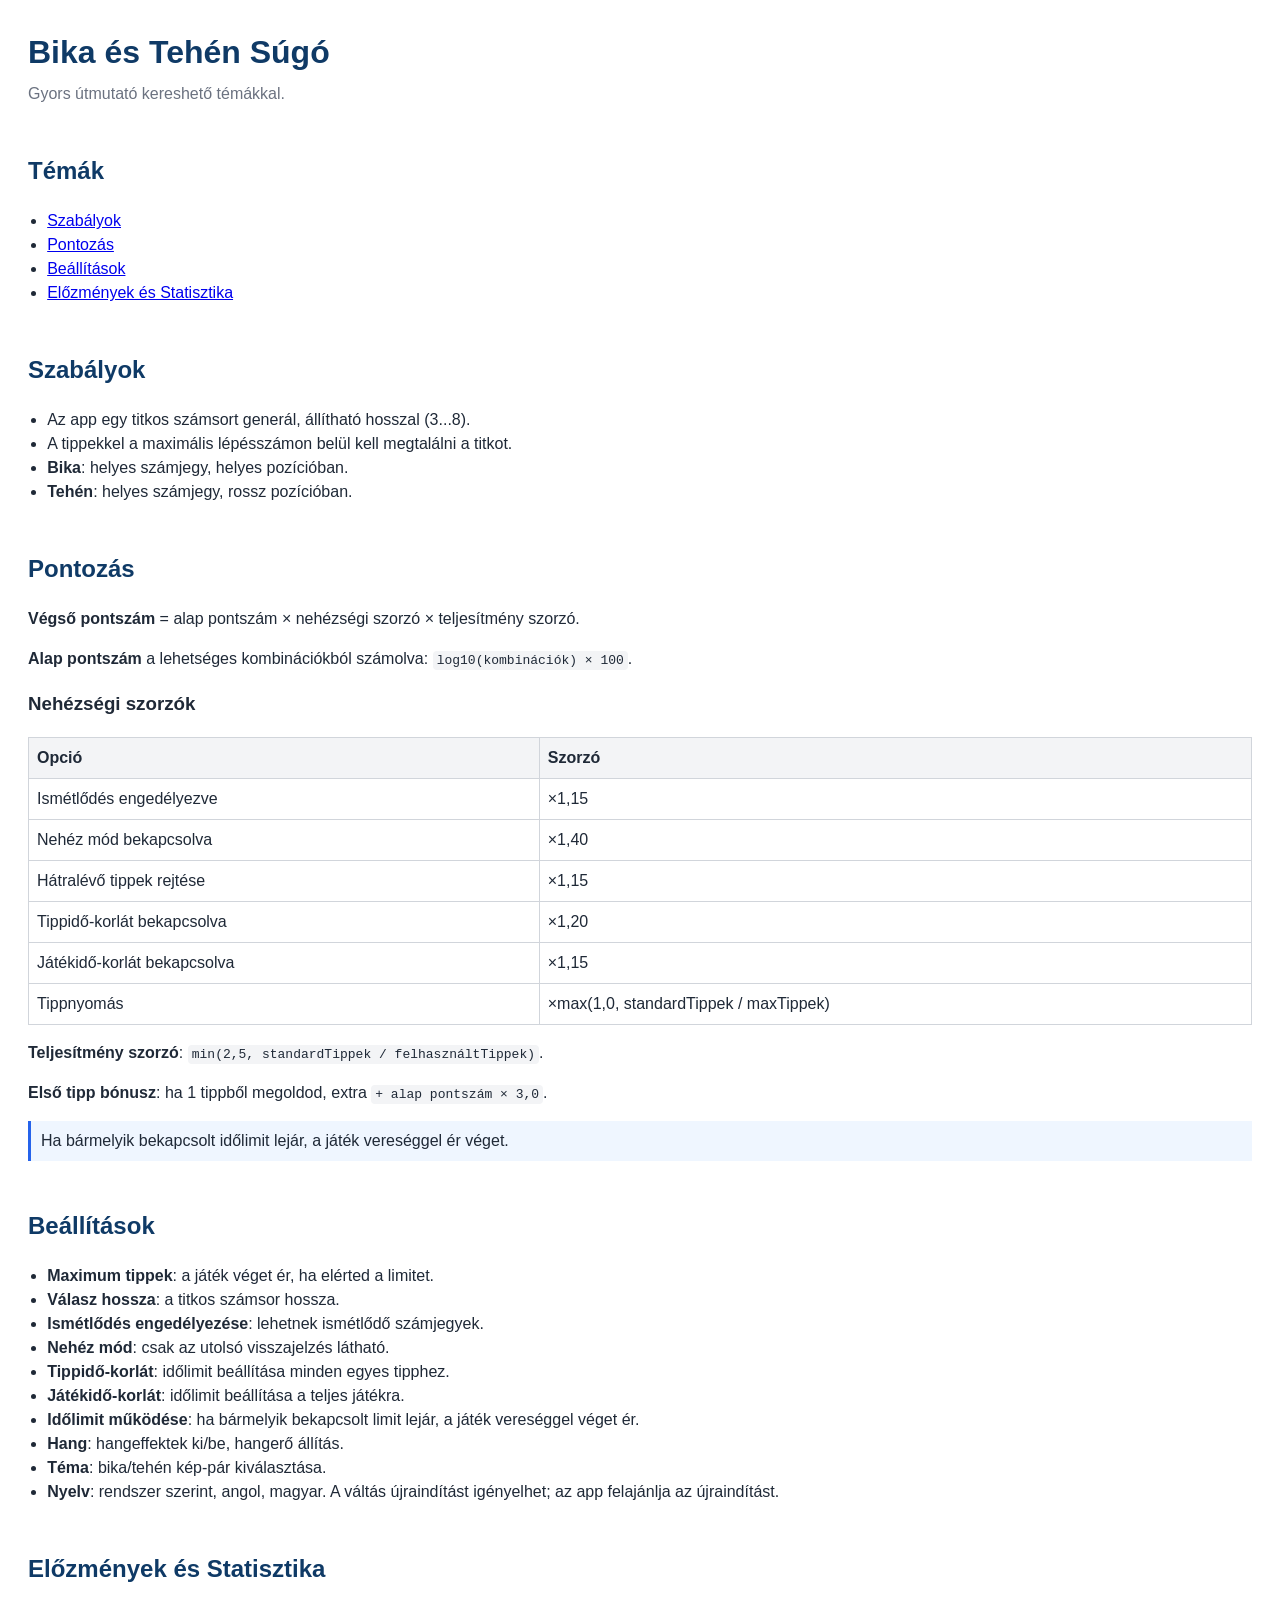
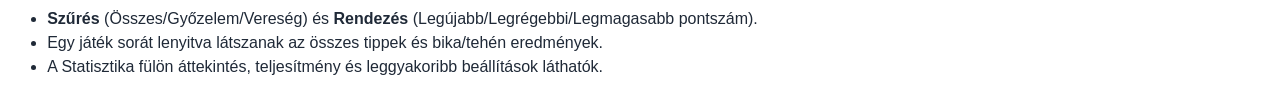
==== CowsAndBulls/Help/hu.lproj/index.html @ 23c0cfa2 "version 1.8, Sounds, timed gameplay, new scoring system" ====
<!doctype html>
<html lang="hu">
<head>
    <meta charset="utf-8">
    <meta name="AppleTitle" content="Bika és Tehén Súgó">
    <meta name="AppleIcon" content="AppIcon">
    <meta name="keywords" content="bika és tehén,súgó,játékszabály,pontozás,előzmények,beállítások,nehéz mód,ismétlődés,tippek">
    <title>Bika és Tehén Súgó</title>
    <link rel="stylesheet" href="../style.css">
</head>
<body>
    <a name="index"></a>
    <h1>Bika és Tehén Súgó</h1>
    <p class="subtitle">Gyors útmutató kereshető témákkal.</p>

    <div class="section">
        <h2>Témák</h2>
        <ul>
            <li><a href="#rules">Szabályok</a></li>
            <li><a href="#scoring">Pontozás</a></li>
            <li><a href="#settings">Beállítások</a></li>
            <li><a href="#history">Előzmények és Statisztika</a></li>
        </ul>
    </div>

    <div class="section" id="rules">
        <h2>Szabályok</h2>
        <ul>
            <li>Az app egy titkos számsort generál, állítható hosszal (3...8).</li>
            <li>A tippekkel a maximális lépésszámon belül kell megtalálni a titkot.</li>
            <li><strong>Bika</strong>: helyes számjegy, helyes pozícióban.</li>
            <li><strong>Tehén</strong>: helyes számjegy, rossz pozícióban.</li>
        </ul>
    </div>

    <div class="section" id="scoring">
        <h2>Pontozás</h2>
        <p><strong>Végső pontszám</strong> = alap pontszám × nehézségi szorzó × teljesítmény szorzó.</p>
        <p><strong>Alap pontszám</strong> a lehetséges kombinációkból számolva: <code>log10(kombinációk) × 100</code>.</p>

        <h3>Nehézségi szorzók</h3>
        <table>
            <tr><th>Opció</th><th>Szorzó</th></tr>
            <tr><td>Ismétlődés engedélyezve</td><td>×1,15</td></tr>
            <tr><td>Nehéz mód bekapcsolva</td><td>×1,40</td></tr>
            <tr><td>Hátralévő tippek rejtése</td><td>×1,15</td></tr>
            <tr><td>Tippidő-korlát bekapcsolva</td><td>×1,20</td></tr>
            <tr><td>Játékidő-korlát bekapcsolva</td><td>×1,15</td></tr>
            <tr><td>Tippnyomás</td><td>×max(1,0, standardTippek / maxTippek)</td></tr>
        </table>

        <p><strong>Teljesítmény szorzó</strong>: <code>min(2,5, standardTippek / felhasználtTippek)</code>.</p>
        <p><strong>Első tipp bónusz</strong>: ha 1 tippből megoldod, extra <code>+ alap pontszám × 3,0</code>.</p>
        <p class="note">Ha bármelyik bekapcsolt időlimit lejár, a játék vereséggel ér véget.</p>
    </div>

    <div class="section" id="settings">
        <h2>Beállítások</h2>
        <ul>
            <li><strong>Maximum tippek</strong>: a játék véget ér, ha elérted a limitet.</li>
            <li><strong>Válasz hossza</strong>: a titkos számsor hossza.</li>
            <li><strong>Ismétlődés engedélyezése</strong>: lehetnek ismétlődő számjegyek.</li>
            <li><strong>Nehéz mód</strong>: csak az utolsó visszajelzés látható.</li>
            <li><strong>Tippidő-korlát</strong>: időlimit beállítása minden egyes tipphez.</li>
            <li><strong>Játékidő-korlát</strong>: időlimit beállítása a teljes játékra.</li>
            <li><strong>Időlimit működése</strong>: ha bármelyik bekapcsolt limit lejár, a játék vereséggel véget ér.</li>
            <li><strong>Hang</strong>: hangeffektek ki/be, hangerő állítás.</li>
            <li><strong>Téma</strong>: bika/tehén kép-pár kiválasztása.</li>
            <li><strong>Nyelv</strong>: rendszer szerint, angol, magyar. A váltás újraindítást igényelhet; az app felajánlja az újraindítást.</li>
        </ul>
    </div>

    <div class="section" id="history">
        <h2>Előzmények és Statisztika</h2>
        <ul>
            <li><strong>Szűrés</strong> (Összes/Győzelem/Vereség) és <strong>Rendezés</strong> (Legújabb/Legrégebbi/Legmagasabb pontszám).</li>
            <li>Egy játék sorát lenyitva látszanak az összes tippek és bika/tehén eredmények.</li>
            <li>A Statisztika fülön áttekintés, teljesítmény és leggyakoribb beállítások láthatók.</li>
        </ul>
    </div>
</body>
</html>
---- CowsAndBulls/Help/style.css ----
body {
    font-family: -apple-system, BlinkMacSystemFont, "SF Pro Text", "Helvetica Neue", Arial, sans-serif;
    margin: 28px;
    line-height: 1.5;
    color: #1f2937;
}
h1, h2 {
    color: #0f3a66;
}
h1 {
    margin-bottom: 0.2em;
}
.subtitle {
    color: #6b7280;
    margin-top: 0;
}
.section {
    margin-top: 1.2rem;
    padding-top: 0.5rem;
}
ul {
    padding-left: 1.2rem;
}
table {
    border-collapse: collapse;
    width: 100%;
    margin-top: 0.5rem;
}
th, td {
    border: 1px solid #d1d5db;
    padding: 8px;
    text-align: left;
}
th {
    background: #f3f4f6;
}
.note {
    background: #eff6ff;
    border-left: 3px solid #2563eb;
    padding: 8px 10px;
    margin: 0.75rem 0;
}
code {
    background: #f3f4f6;
    padding: 2px 4px;
    border-radius: 4px;
}
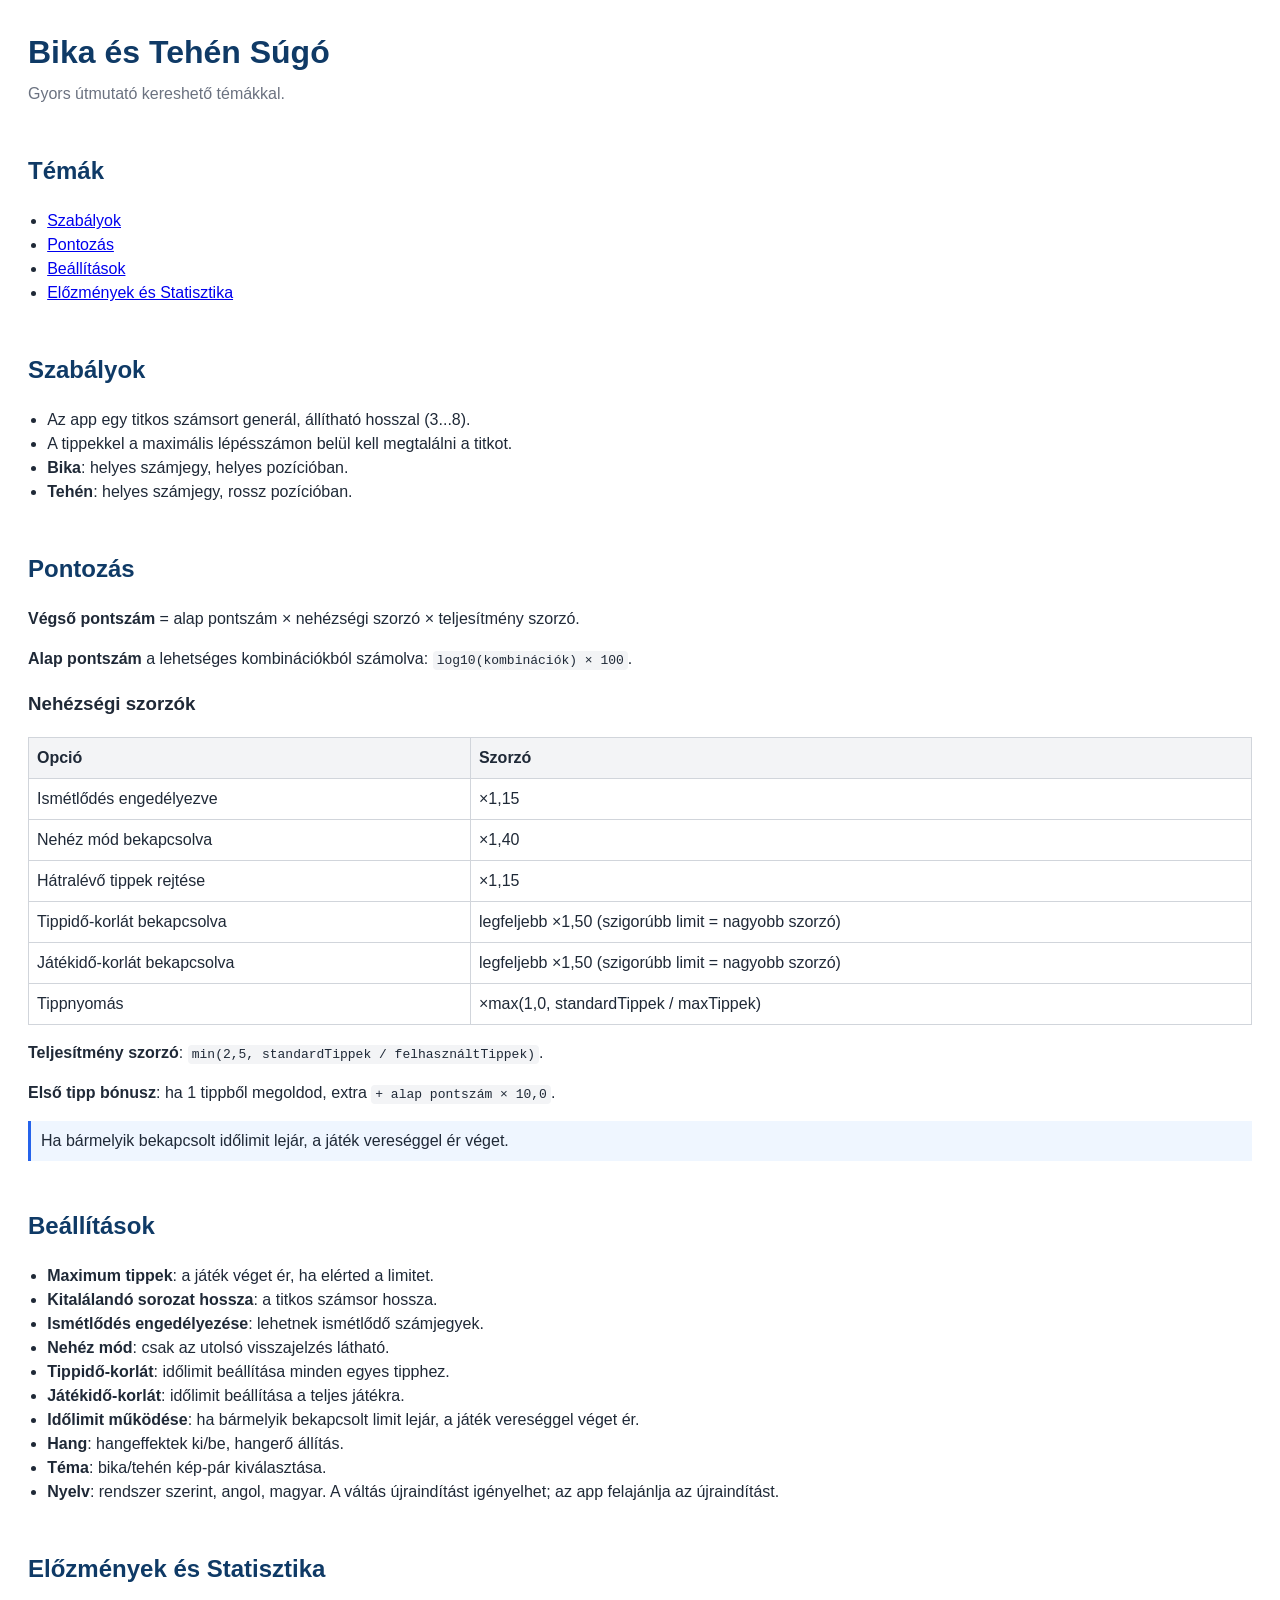
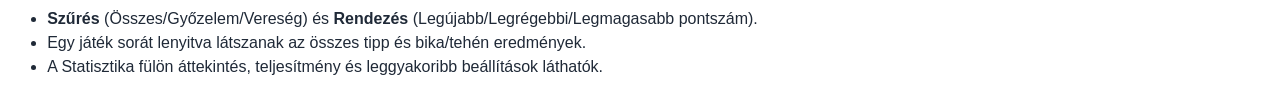
==== commit 797dc088: "19.2, bug fixes, minor tweaks in logic, pause" ====
--- a/CowsAndBulls/Help/hu.lproj/index.html
+++ b/CowsAndBulls/Help/hu.lproj/index.html
@@ -44,13 +44,13 @@
             <tr><td>Ismétlődés engedélyezve</td><td>×1,15</td></tr>
             <tr><td>Nehéz mód bekapcsolva</td><td>×1,40</td></tr>
             <tr><td>Hátralévő tippek rejtése</td><td>×1,15</td></tr>
-            <tr><td>Tippidő-korlát bekapcsolva</td><td>×1,20</td></tr>
-            <tr><td>Játékidő-korlát bekapcsolva</td><td>×1,15</td></tr>
+            <tr><td>Tippidő-korlát bekapcsolva</td><td>legfeljebb ×1,50 (szigorúbb limit = nagyobb szorzó)</td></tr>
+            <tr><td>Játékidő-korlát bekapcsolva</td><td>legfeljebb ×1,50 (szigorúbb limit = nagyobb szorzó)</td></tr>
             <tr><td>Tippnyomás</td><td>×max(1,0, standardTippek / maxTippek)</td></tr>
         </table>
 
         <p><strong>Teljesítmény szorzó</strong>: <code>min(2,5, standardTippek / felhasználtTippek)</code>.</p>
-        <p><strong>Első tipp bónusz</strong>: ha 1 tippből megoldod, extra <code>+ alap pontszám × 3,0</code>.</p>
+        <p><strong>Első tipp bónusz</strong>: ha 1 tippből megoldod, extra <code>+ alap pontszám × 10,0</code>.</p>
         <p class="note">Ha bármelyik bekapcsolt időlimit lejár, a játék vereséggel ér véget.</p>
     </div>
 
@@ -58,7 +58,7 @@
         <h2>Beállítások</h2>
         <ul>
             <li><strong>Maximum tippek</strong>: a játék véget ér, ha elérted a limitet.</li>
-            <li><strong>Válasz hossza</strong>: a titkos számsor hossza.</li>
+            <li><strong>Kitalálandó sorozat hossza</strong>: a titkos számsor hossza.</li>
             <li><strong>Ismétlődés engedélyezése</strong>: lehetnek ismétlődő számjegyek.</li>
             <li><strong>Nehéz mód</strong>: csak az utolsó visszajelzés látható.</li>
             <li><strong>Tippidő-korlát</strong>: időlimit beállítása minden egyes tipphez.</li>
@@ -74,7 +74,7 @@
         <h2>Előzmények és Statisztika</h2>
         <ul>
             <li><strong>Szűrés</strong> (Összes/Győzelem/Vereség) és <strong>Rendezés</strong> (Legújabb/Legrégebbi/Legmagasabb pontszám).</li>
-            <li>Egy játék sorát lenyitva látszanak az összes tippek és bika/tehén eredmények.</li>
+            <li>Egy játék sorát lenyitva látszanak az összes tipp és bika/tehén eredmények.</li>
             <li>A Statisztika fülön áttekintés, teljesítmény és leggyakoribb beállítások láthatók.</li>
         </ul>
     </div>
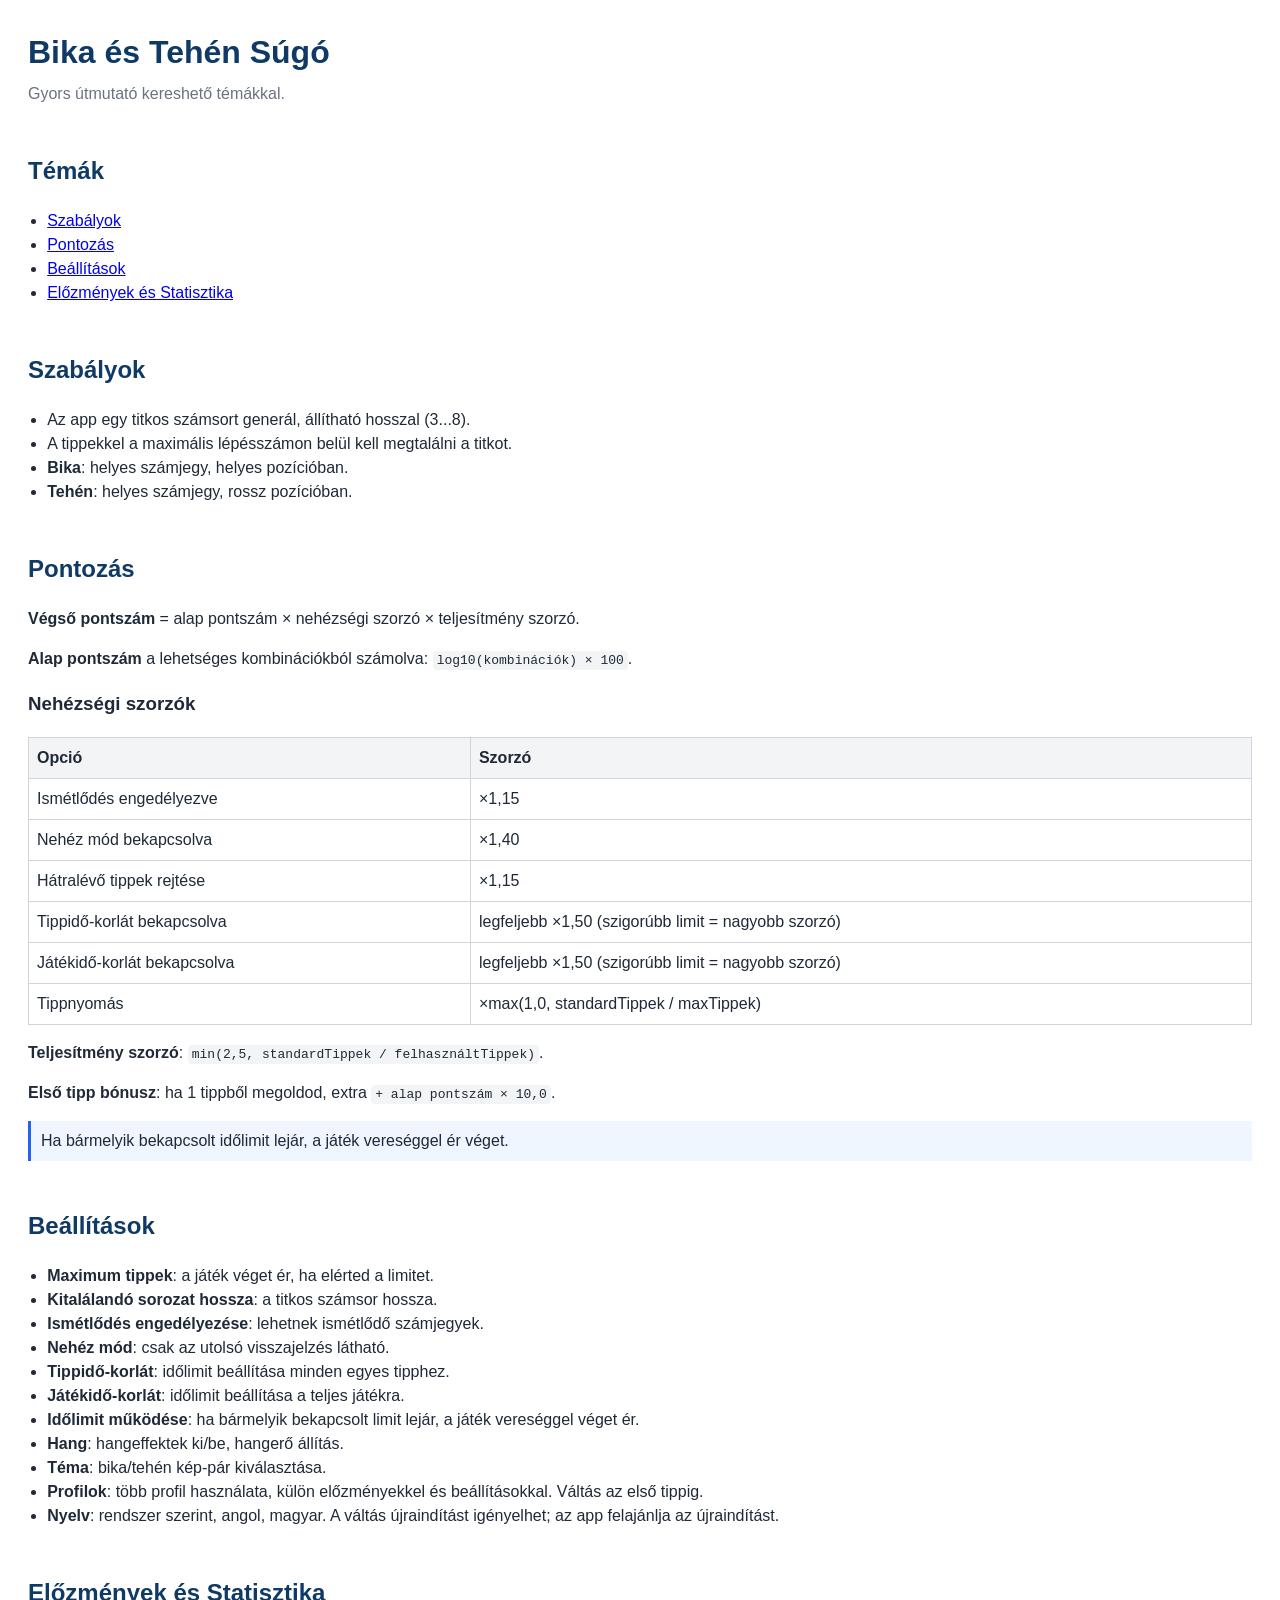
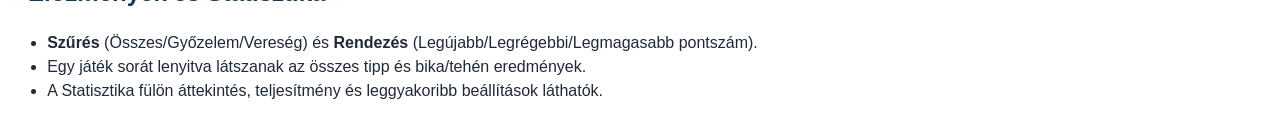
==== commit 8f9f360e: "2.1" ====
--- a/CowsAndBulls/Help/hu.lproj/index.html
+++ b/CowsAndBulls/Help/hu.lproj/index.html
@@ -66,6 +66,7 @@
             <li><strong>Időlimit működése</strong>: ha bármelyik bekapcsolt limit lejár, a játék vereséggel véget ér.</li>
             <li><strong>Hang</strong>: hangeffektek ki/be, hangerő állítás.</li>
             <li><strong>Téma</strong>: bika/tehén kép-pár kiválasztása.</li>
+            <li><strong>Profilok</strong>: több profil használata, külön előzményekkel és beállításokkal. Váltás az első tippig.</li>
             <li><strong>Nyelv</strong>: rendszer szerint, angol, magyar. A váltás újraindítást igényelhet; az app felajánlja az újraindítást.</li>
         </ul>
     </div>
